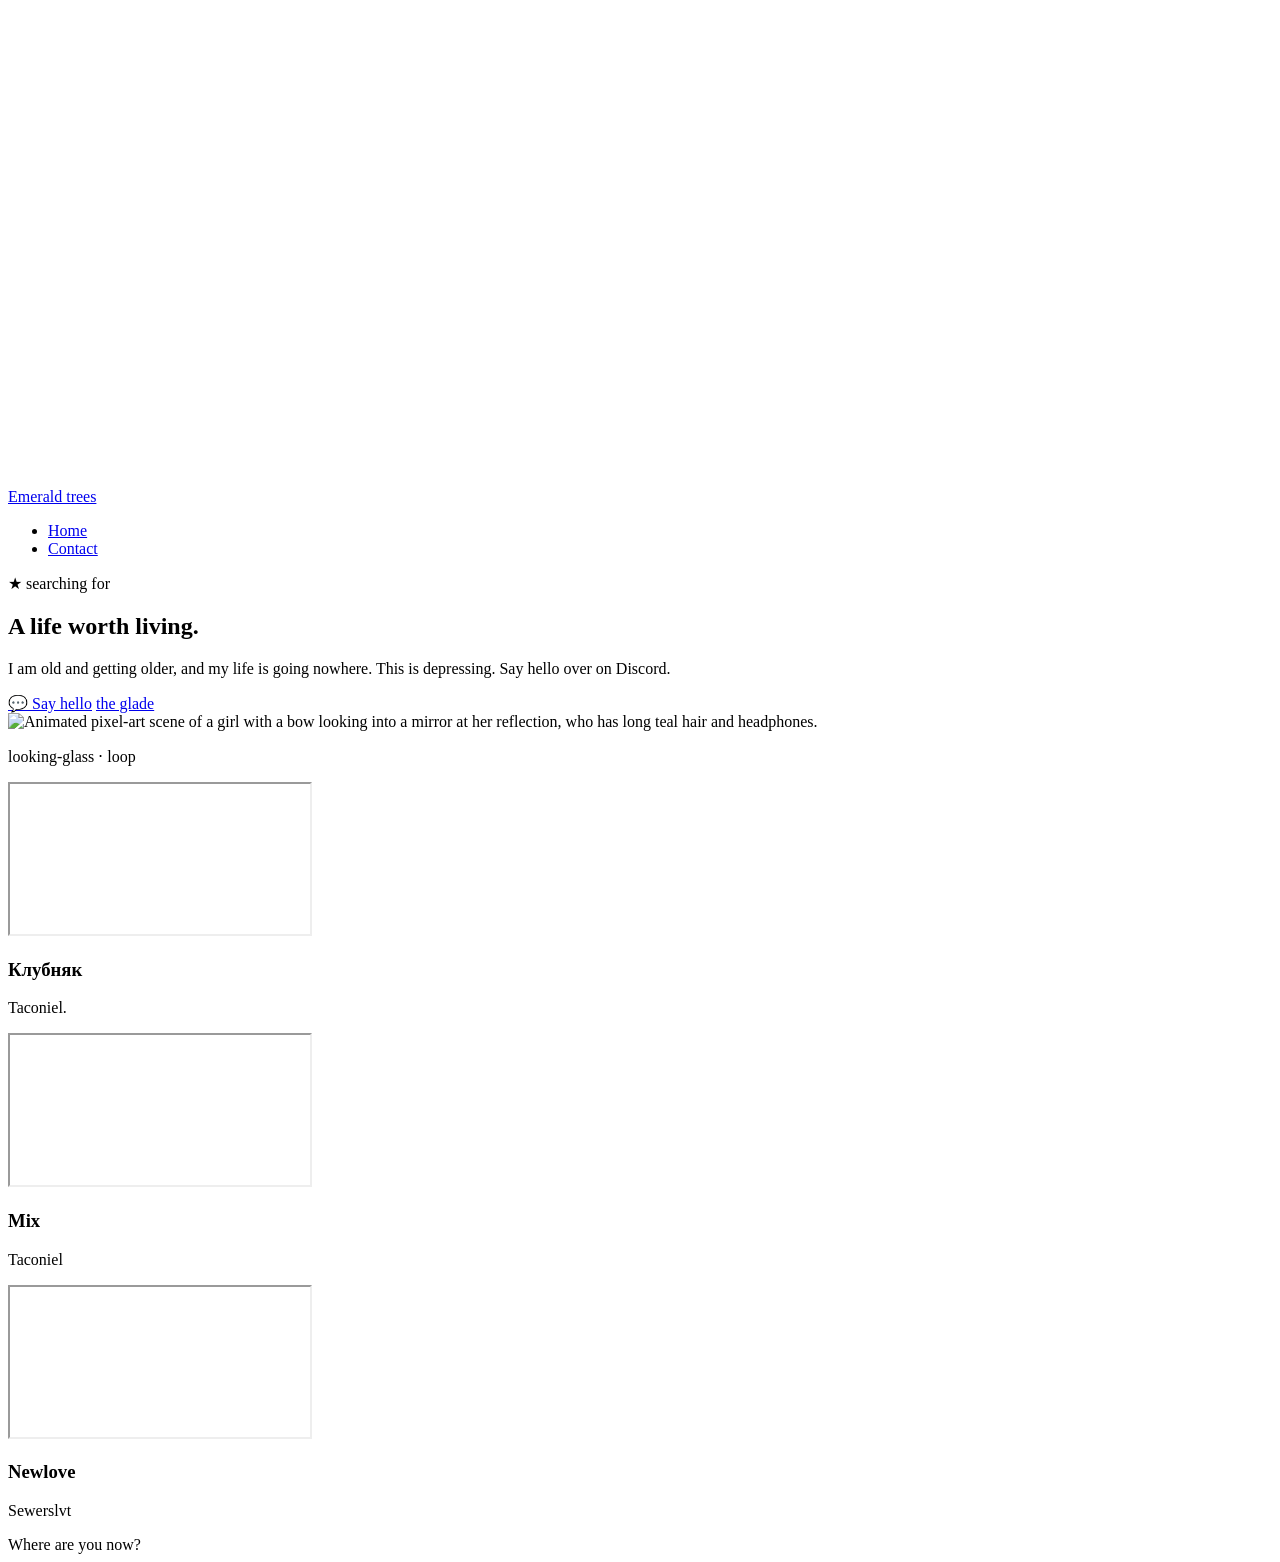
==== index.html @ ba9a1b95 "Rename floweringemeralds-site/index.html to index.html" ====
<!DOCTYPE html>
<html lang="en">
<head>
<meta charset="UTF-8" />
<meta name="viewport" content="width=device-width, initial-scale=1.0" />
<title>Flowering Emeralds ⋅ Forest Glade</title>
<meta name="description" content="A little glade on the web." />
<link rel="preconnect" href="https://fonts.googleapis.com">
<link rel="preconnect" href="https://fonts.gstatic.com" crossorigin>
<link href="https://fonts.googleapis.com/css2?family=Comfortaa:wght@500;700&family=Nunito:wght@400;600;700;800&display=swap" rel="stylesheet">
<link rel="stylesheet" href="css/style.css" />
</head>
<body>

  <div class="bokeh" aria-hidden="true">
    <div class="orb" style="width:120px;height:120px;top:8%;left:6%;animation-delay:0s;"></div>
    <div class="orb gold" style="width:70px;height:70px;top:18%;left:82%;animation-delay:2s;"></div>
    <div class="orb blue" style="width:150px;height:150px;top:60%;left:88%;animation-delay:4s;"></div>
    <div class="orb" style="width:90px;height:90px;top:75%;left:4%;animation-delay:1s;"></div>
    <div class="orb gold" style="width:50px;height:50px;top:40%;left:48%;animation-delay:3s;"></div>
  </div>

  <div class="nav-wrap">
    <nav class="nav glass">
      <a href="index.html" class="brand"><span class="leaf-dot" aria-hidden="true"></span> Emerald trees </a>
      <ul class="nav-links">
        <li><a href="index.html" class="active">Home</a></li>
        <li><a href="contact.html">Contact</a></li>
      </ul>
    </nav>
  </div>

  <main>
    <section class="hero">
      <div class="hero-copy">
        <span class="eyebrow">★ searching for</span>
        <h1 class="hero-title">A life <span class="accent">worth </span>living.</h1>
        <p class="lede">I am old and getting older, and my life is going nowhere. This is depressing. Say hello over on Discord.</p>
        <div class="btn-row">
          <a href="contact.html" class="btn btn-primary">💬 Say hello</a>
          <a href="#about" class="btn btn-ghost"> the glade </a>
        </div>
      </div>

      <div class="terrarium glass">
        <div class="frame-inner">
          <img src="assets/hero.gif" alt="Animated pixel-art scene of a girl with a bow looking into a mirror at her reflection, who has long teal hair and headphones." />
        </div>
        <span class="drop d1" aria-hidden="true"></span>
        <span class="drop d2" aria-hidden="true"></span>
        <span class="drop d3" aria-hidden="true"></span>
        <p class="terrarium-caption">looking-glass ⋅ loop</p>
      </div>
    </section>

    <section id="about" class="card-grid">
      <div class="video-card glass">
        <div class="video-frame">
          <iframe src="https://www.youtube-nocookie.com/embed/t2mep2DTFSU" title="Song 1" allow="accelerometer; autoplay; clipboard-write; encrypted-media; gyroscope; picture-in-picture" allowfullscreen loading="lazy"></iframe>
        </div>
        <h3>Клубняк</h3>
        <p>Taconiel.</p>
      </div>
      <div class="video-card glass">
        <div class="video-frame">
          <iframe src="https://www.youtube-nocookie.com/embed/NfQPfZnbhPY" title="Song 2" allow="accelerometer; autoplay; clipboard-write; encrypted-media; gyroscope; picture-in-picture" allowfullscreen loading="lazy"></iframe>
        </div>
        <h3>Mix</h3>
        <p>Taconiel</p>
      </div>
      <div class="video-card glass">
        <div class="video-frame">
          <iframe src="https://www.youtube-nocookie.com/embed/dQw4w9WgXcQ" title="Song 3" allow="accelerometer; autoplay; clipboard-write; encrypted-media; gyroscope; picture-in-picture" allowfullscreen loading="lazy"></iframe>
        </div>
        <h3>Newlove</h3>
        <p>Sewerslvt</p>
      </div>
    </section>
  </main>

  <footer>
    Where are you now?
  </footer>

</body>
</html>
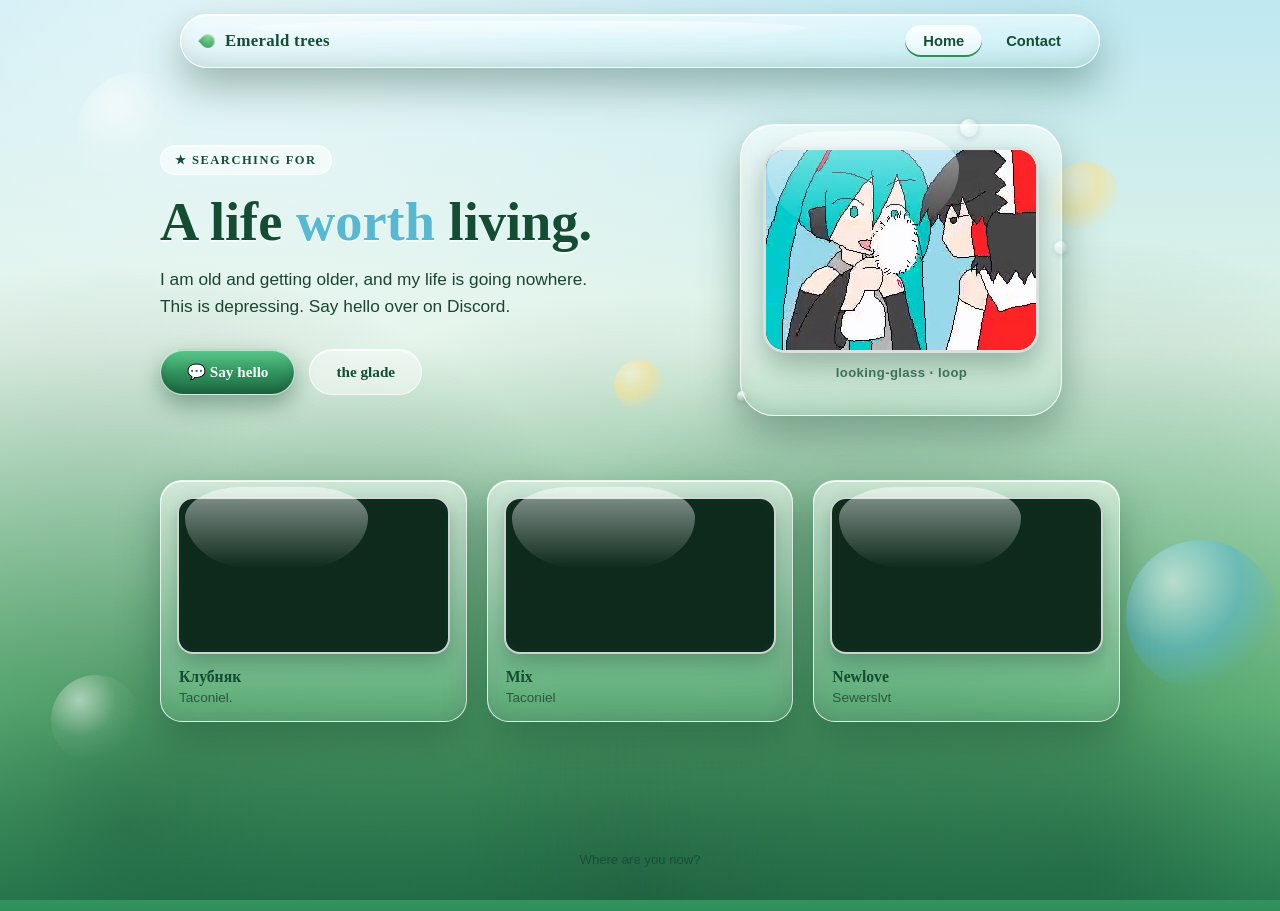
==== commit 0dfedfbb: "Update index.html" ====
--- a/index.html
+++ b/index.html
@@ -70,7 +70,7 @@
       </div>
       <div class="video-card glass">
         <div class="video-frame">
-          <iframe src="https://www.youtube-nocookie.com/embed/dQw4w9WgXcQ" title="Song 3" allow="accelerometer; autoplay; clipboard-write; encrypted-media; gyroscope; picture-in-picture" allowfullscreen loading="lazy"></iframe>
+          <iframe src="https://www.youtube-nocookie.com/embed/6fNKDEEKTQw" title="Song 3" allow="accelerometer; autoplay; clipboard-write; encrypted-media; gyroscope; picture-in-picture" allowfullscreen loading="lazy"></iframe>
         </div>
         <h3>Newlove</h3>
         <p>Sewerslvt</p>
--- a/css/style.css
+++ b/css/style.css
@@ -0,0 +1,549 @@
+/* ==========================================================================
+   Frutiger Aero — Forest Glade theme
+   Glossy glass, dew, sunbeams, deep woodland green.
+   ========================================================================== */
+
+:root {
+  /* --- color tokens --- */
+  --sky-top:      #bfe8f2;
+  --sky-bottom:   #dff3e6;
+  --forest-deep:  #144d33;
+  --forest-mid:   #2f8f5b;
+  --leaf-glow:    #7bd88f;
+  --dew-white:    #f3fff8;
+  --sun-gold:     #ffe28a;
+  --water-blue:   #58b7d1;
+  --bark-brown:   #6b4a30;
+  --text-ink:     #123322;
+
+  --glass-fill:   rgba(255, 255, 255, 0.32);
+  --glass-edge:   rgba(255, 255, 255, 0.75);
+  --glass-shadow: rgba(15, 60, 40, 0.35);
+}
+
+* { box-sizing: border-box; }
+
+html { scroll-behavior: smooth; }
+
+body {
+  margin: 0;
+  min-height: 100vh;
+  font-family: "Nunito", "Segoe UI", sans-serif;
+  color: var(--text-ink);
+  background:
+    radial-gradient(ellipse at 20% 0%, rgba(255,255,255,0.55), transparent 55%),
+    linear-gradient(180deg, var(--sky-top) 0%, var(--sky-bottom) 38%, var(--leaf-glow) 78%, var(--forest-mid) 100%);
+  overflow-x: hidden;
+  position: relative;
+}
+
+/* --- ambient forest floor texture --- */
+body::before {
+  content: "";
+  position: fixed;
+  inset: 0;
+  pointer-events: none;
+  z-index: 0;
+  background-image:
+    radial-gradient(circle at 10% 92%, rgba(20,77,51,0.55) 0, transparent 40%),
+    radial-gradient(circle at 85% 96%, rgba(20,77,51,0.5) 0, transparent 45%),
+    radial-gradient(circle at 50% 100%, rgba(20,77,51,0.6) 0, transparent 55%);
+}
+
+/* reduced motion */
+@media (prefers-reduced-motion: reduce) {
+  * { animation-duration: 0.01ms !important; animation-iteration-count: 1 !important; transition-duration: 0.01ms !important; }
+}
+
+/* ==========================================================================
+   floating bokeh / dew orbs — signature ambient layer
+   ========================================================================== */
+.bokeh {
+  position: fixed;
+  inset: 0;
+  z-index: 0;
+  pointer-events: none;
+  overflow: hidden;
+}
+
+.orb {
+  position: absolute;
+  border-radius: 50%;
+  background: radial-gradient(circle at 32% 28%, rgba(255,255,255,0.95), rgba(255,255,255,0.15) 40%, transparent 70%);
+  filter: blur(0.5px);
+  opacity: 0.55;
+  animation: drift 18s ease-in-out infinite;
+}
+
+.orb.gold { background: radial-gradient(circle at 32% 28%, #fff7d6, var(--sun-gold) 40%, transparent 75%); }
+.orb.blue { background: radial-gradient(circle at 32% 28%, #eafbff, var(--water-blue) 45%, transparent 75%); }
+
+@keyframes drift {
+  0%   { transform: translateY(0) translateX(0); }
+  50%  { transform: translateY(-40px) translateX(18px); }
+  100% { transform: translateY(0) translateX(0); }
+}
+
+/* ==========================================================================
+   glass surfaces
+   ========================================================================== */
+.glass {
+  background: linear-gradient(180deg, rgba(255,255,255,0.55), var(--glass-fill) 55%, rgba(255,255,255,0.18));
+  border: 1px solid var(--glass-edge);
+  border-radius: 26px;
+  box-shadow:
+    0 18px 40px var(--glass-shadow),
+    inset 0 1px 0 rgba(255,255,255,0.9),
+    inset 0 -18px 30px -20px rgba(20,77,51,0.25);
+  backdrop-filter: blur(14px) saturate(1.3);
+  -webkit-backdrop-filter: blur(14px) saturate(1.3);
+  position: relative;
+}
+
+.glass::after {
+  /* top gloss streak */
+  content: "";
+  position: absolute;
+  top: 6px; left: 8%;
+  width: 60%;
+  height: 34%;
+  background: linear-gradient(180deg, rgba(255,255,255,0.75), transparent);
+  border-radius: 50% 50% 60% 60% / 60% 60% 100% 100%;
+  pointer-events: none;
+  opacity: 0.7;
+}
+
+/* ==========================================================================
+   nav bar
+   ========================================================================== */
+.nav-wrap {
+  position: sticky;
+  top: 14px;
+  z-index: 20;
+  display: flex;
+  justify-content: center;
+  padding: 0 16px;
+}
+
+.nav {
+  width: min(920px, 100%);
+  display: flex;
+  align-items: center;
+  justify-content: space-between;
+  padding: 10px 20px;
+  border-radius: 999px;
+}
+
+.brand {
+  display: flex;
+  align-items: center;
+  gap: 10px;
+  font-family: "Comfortaa", cursive;
+  font-weight: 700;
+  color: var(--forest-deep);
+  letter-spacing: 0.3px;
+  text-decoration: none;
+  font-size: 1.05rem;
+}
+
+.brand .leaf-dot {
+  width: 14px;
+  height: 14px;
+  border-radius: 50% 50% 50% 0;
+  background: radial-gradient(circle at 30% 30%, var(--leaf-glow), var(--forest-mid));
+  box-shadow: inset 0 1px 2px rgba(255,255,255,0.8);
+  transform: rotate(45deg);
+}
+
+.nav-links {
+  display: flex;
+  gap: 6px;
+  list-style: none;
+  margin: 0;
+  padding: 0;
+}
+
+.nav-links a {
+  display: inline-block;
+  padding: 8px 18px;
+  border-radius: 999px;
+  text-decoration: none;
+  color: var(--forest-deep);
+  font-weight: 700;
+  font-size: 0.92rem;
+  transition: background 0.25s ease, color 0.25s ease, transform 0.2s ease;
+}
+
+.nav-links a:hover,
+.nav-links a:focus-visible {
+  background: rgba(255,255,255,0.6);
+  transform: translateY(-1px);
+}
+
+.nav-links a.active {
+  background: linear-gradient(180deg, rgba(255,255,255,0.9), rgba(255,255,255,0.4));
+  color: var(--forest-deep);
+  box-shadow: inset 0 -2px 0 var(--forest-mid);
+}
+
+/* ==========================================================================
+   layout shells
+   ========================================================================== */
+main {
+  position: relative;
+  z-index: 1;
+  max-width: 1000px;
+  margin: 0 auto;
+  padding: 60px 20px 100px;
+}
+
+.eyebrow {
+  display: inline-flex;
+  align-items: center;
+  gap: 8px;
+  font-family: "Comfortaa", cursive;
+  font-size: 0.78rem;
+  font-weight: 700;
+  letter-spacing: 1.5px;
+  text-transform: uppercase;
+  color: var(--forest-deep);
+  background: rgba(255,255,255,0.55);
+  border: 1px solid rgba(255,255,255,0.8);
+  padding: 6px 14px;
+  border-radius: 999px;
+  box-shadow: inset 0 1px 0 rgba(255,255,255,0.9);
+}
+
+h1.hero-title {
+  font-family: "Comfortaa", cursive;
+  font-weight: 700;
+  font-size: clamp(2.1rem, 5vw, 3.4rem);
+  line-height: 1.08;
+  color: var(--forest-deep);
+  margin: 18px 0 14px;
+  text-shadow: 0 2px 0 rgba(255,255,255,0.6);
+}
+
+h1.hero-title .accent {
+  color: var(--water-blue);
+}
+
+.lede {
+  font-size: 1.08rem;
+  line-height: 1.6;
+  color: #1c4430;
+  max-width: 46ch;
+  margin: 0 0 28px;
+}
+
+/* ==========================================================================
+   hero section — glass terrarium framing the gif
+   ========================================================================== */
+.hero {
+  display: grid;
+  grid-template-columns: 1.05fr 0.95fr;
+  gap: 40px;
+  align-items: center;
+  padding-top: 10px;
+}
+
+@media (max-width: 820px) {
+  .hero { grid-template-columns: 1fr; }
+}
+
+.terrarium {
+  position: relative;
+  padding: 22px;
+  border-radius: 34px;
+  justify-self: center;
+}
+
+.terrarium .frame-inner {
+  border-radius: 22px;
+  overflow: hidden;
+  border: 3px solid rgba(255,255,255,0.85);
+  box-shadow:
+    inset 0 0 0 6px rgba(20,77,51,0.15),
+    0 12px 30px rgba(15,60,40,0.35);
+  background: #0d2a1c;
+  position: relative;
+}
+
+.terrarium img {
+  display: block;
+  width: 100%;
+  max-width: 340px;
+  height: auto;
+  image-rendering: -webkit-optimize-contrast;
+}
+
+.terrarium .drop {
+  position: absolute;
+  border-radius: 50%;
+  background: radial-gradient(circle at 30% 25%, #fff, rgba(255,255,255,0.15) 60%, transparent 75%);
+  box-shadow: 0 2px 6px rgba(0,0,0,0.15);
+}
+
+.terrarium .drop.d1 { width: 18px; height: 18px; top: -6px; right: 26%; opacity: 0.9; }
+.terrarium .drop.d2 { width: 10px; height: 10px; bottom: 14px; left: -4px; opacity: 0.85; }
+.terrarium .drop.d3 { width: 13px; height: 13px; top: 40%; right: -6px; opacity: 0.8; }
+
+.terrarium-caption {
+  text-align: center;
+  margin-top: 12px;
+  font-size: 0.82rem;
+  color: var(--forest-deep);
+  font-weight: 700;
+  letter-spacing: 0.4px;
+  opacity: 0.75;
+}
+
+/* ==========================================================================
+   buttons
+   ========================================================================== */
+.btn-row {
+  display: flex;
+  gap: 14px;
+  flex-wrap: wrap;
+}
+
+.btn {
+  display: inline-flex;
+  align-items: center;
+  gap: 8px;
+  padding: 13px 26px;
+  border-radius: 999px;
+  font-family: "Comfortaa", cursive;
+  font-weight: 700;
+  font-size: 0.95rem;
+  text-decoration: none;
+  border: 1px solid rgba(255,255,255,0.7);
+  transition: transform 0.2s ease, box-shadow 0.2s ease, filter 0.2s ease;
+}
+
+.btn:active { transform: translateY(1px) scale(0.99); }
+
+.btn-primary {
+  color: var(--dew-white);
+  background: linear-gradient(180deg, #58c98a 0%, var(--forest-mid) 55%, #1f6e46 100%);
+  box-shadow:
+    inset 0 1px 0 rgba(255,255,255,0.6),
+    inset 0 -6px 10px rgba(0,0,0,0.15),
+    0 10px 22px rgba(20,77,51,0.4);
+}
+.btn-primary:hover { filter: brightness(1.06); box-shadow: inset 0 1px 0 rgba(255,255,255,0.7), inset 0 -6px 10px rgba(0,0,0,0.15), 0 12px 26px rgba(20,77,51,0.5); }
+
+.btn-ghost {
+  color: var(--forest-deep);
+  background: rgba(255,255,255,0.45);
+  box-shadow: inset 0 1px 0 rgba(255,255,255,0.8);
+}
+.btn-ghost:hover { background: rgba(255,255,255,0.65); }
+
+/* ==========================================================================
+   feature / info cards
+   ========================================================================== */
+.card-grid {
+  display: grid;
+  grid-template-columns: repeat(3, 1fr);
+  gap: 20px;
+  margin-top: 64px;
+}
+
+@media (max-width: 760px) {
+  .card-grid { grid-template-columns: 1fr; }
+}
+
+.card {
+  padding: 24px 22px;
+  border-radius: 22px;
+}
+
+.card .card-icon {
+  width: 42px;
+  height: 42px;
+  border-radius: 12px;
+  display: grid;
+  place-items: center;
+  margin-bottom: 14px;
+  background: linear-gradient(180deg, rgba(255,255,255,0.8), rgba(255,255,255,0.25));
+  box-shadow: inset 0 1px 0 rgba(255,255,255,0.9), 0 6px 14px rgba(20,77,51,0.2);
+  font-size: 1.2rem;
+}
+
+.card h3 {
+  font-family: "Comfortaa", cursive;
+  margin: 0 0 8px;
+  font-size: 1.05rem;
+  color: var(--forest-deep);
+}
+
+.card p {
+  margin: 0;
+  font-size: 0.92rem;
+  line-height: 1.55;
+  color: #204a34;
+}
+
+/* ==========================================================================
+   video / song cards
+   ========================================================================== */
+.video-card {
+  padding: 16px;
+  border-radius: 22px;
+}
+
+.video-frame {
+  position: relative;
+  width: 100%;
+  padding-top: 56.25%; /* 16:9 */
+  border-radius: 16px;
+  overflow: hidden;
+  border: 2px solid rgba(255,255,255,0.8);
+  box-shadow:
+    inset 0 0 0 4px rgba(20,77,51,0.12),
+    0 8px 20px rgba(15,60,40,0.3);
+  background: #0d2a1c;
+}
+
+.video-frame iframe {
+  position: absolute;
+  inset: 0;
+  width: 100%;
+  height: 100%;
+  border: 0;
+}
+
+.video-card h3 {
+  font-family: "Comfortaa", cursive;
+  margin: 14px 2px 4px;
+  font-size: 0.98rem;
+  color: var(--forest-deep);
+}
+
+.video-card p {
+  margin: 0 2px;
+  font-size: 0.85rem;
+  color: #204a34;
+  opacity: 0.85;
+}
+
+/* ==========================================================================
+   contact page
+   ========================================================================== */
+.contact-wrap {
+  display: flex;
+  justify-content: center;
+  padding-top: 30px;
+}
+
+.contact-card {
+  width: min(480px, 100%);
+  padding: 40px 36px 36px;
+  border-radius: 30px;
+  text-align: center;
+}
+
+.contact-icon {
+  width: 84px;
+  height: 84px;
+  margin: 0 auto 18px;
+  border-radius: 50%;
+  display: grid;
+  place-items: center;
+  background: radial-gradient(circle at 32% 28%, #ffffff, var(--water-blue) 65%, #2c7a94 100%);
+  box-shadow:
+    inset 0 2px 4px rgba(255,255,255,0.8),
+    0 10px 24px rgba(20,77,51,0.3);
+}
+
+.contact-icon svg { width: 44px; height: 44px; }
+
+.contact-card h1 {
+  font-family: "Comfortaa", cursive;
+  font-size: 1.7rem;
+  color: var(--forest-deep);
+  margin: 0 0 8px;
+}
+
+.contact-card .sub {
+  font-size: 0.95rem;
+  color: #1c4430;
+  margin: 0 0 26px;
+  line-height: 1.5;
+}
+
+.discord-pill {
+  display: flex;
+  align-items: center;
+  justify-content: space-between;
+  gap: 12px;
+  padding: 14px 18px;
+  border-radius: 999px;
+  background: linear-gradient(180deg, rgba(255,255,255,0.85), rgba(255,255,255,0.35));
+  border: 1px solid rgba(255,255,255,0.9);
+  box-shadow: inset 0 1px 0 rgba(255,255,255,0.9), 0 8px 18px rgba(20,77,51,0.18);
+  margin-bottom: 18px;
+}
+
+.discord-pill .handle {
+  font-family: "Comfortaa", cursive;
+  font-weight: 700;
+  color: var(--forest-deep);
+  font-size: 1rem;
+  letter-spacing: 0.2px;
+}
+
+.discord-pill .label {
+  font-size: 0.68rem;
+  text-transform: uppercase;
+  letter-spacing: 1px;
+  color: #2c7a94;
+  font-weight: 700;
+  display: block;
+  margin-bottom: 2px;
+}
+
+.copy-btn {
+  border: none;
+  cursor: pointer;
+  font-family: "Nunito", sans-serif;
+  font-weight: 800;
+  font-size: 0.78rem;
+  color: var(--dew-white);
+  background: linear-gradient(180deg, #58c98a, var(--forest-mid));
+  padding: 9px 16px;
+  border-radius: 999px;
+  box-shadow: inset 0 1px 0 rgba(255,255,255,0.5), 0 6px 14px rgba(20,77,51,0.35);
+  transition: transform 0.15s ease, filter 0.15s ease;
+  white-space: nowrap;
+}
+.copy-btn:hover { filter: brightness(1.07); }
+.copy-btn:active { transform: scale(0.96); }
+
+.copy-note {
+  min-height: 18px;
+  font-size: 0.8rem;
+  color: var(--forest-deep);
+  font-weight: 700;
+}
+
+/* ==========================================================================
+   footer
+   ========================================================================== */
+footer {
+  position: relative;
+  z-index: 1;
+  text-align: center;
+  padding: 30px 20px 44px;
+  font-size: 0.82rem;
+  color: #1c4430;
+  opacity: 0.75;
+}
+
+/* focus visibility */
+a:focus-visible,
+button:focus-visible {
+  outline: 3px solid var(--water-blue);
+  outline-offset: 2px;
+}
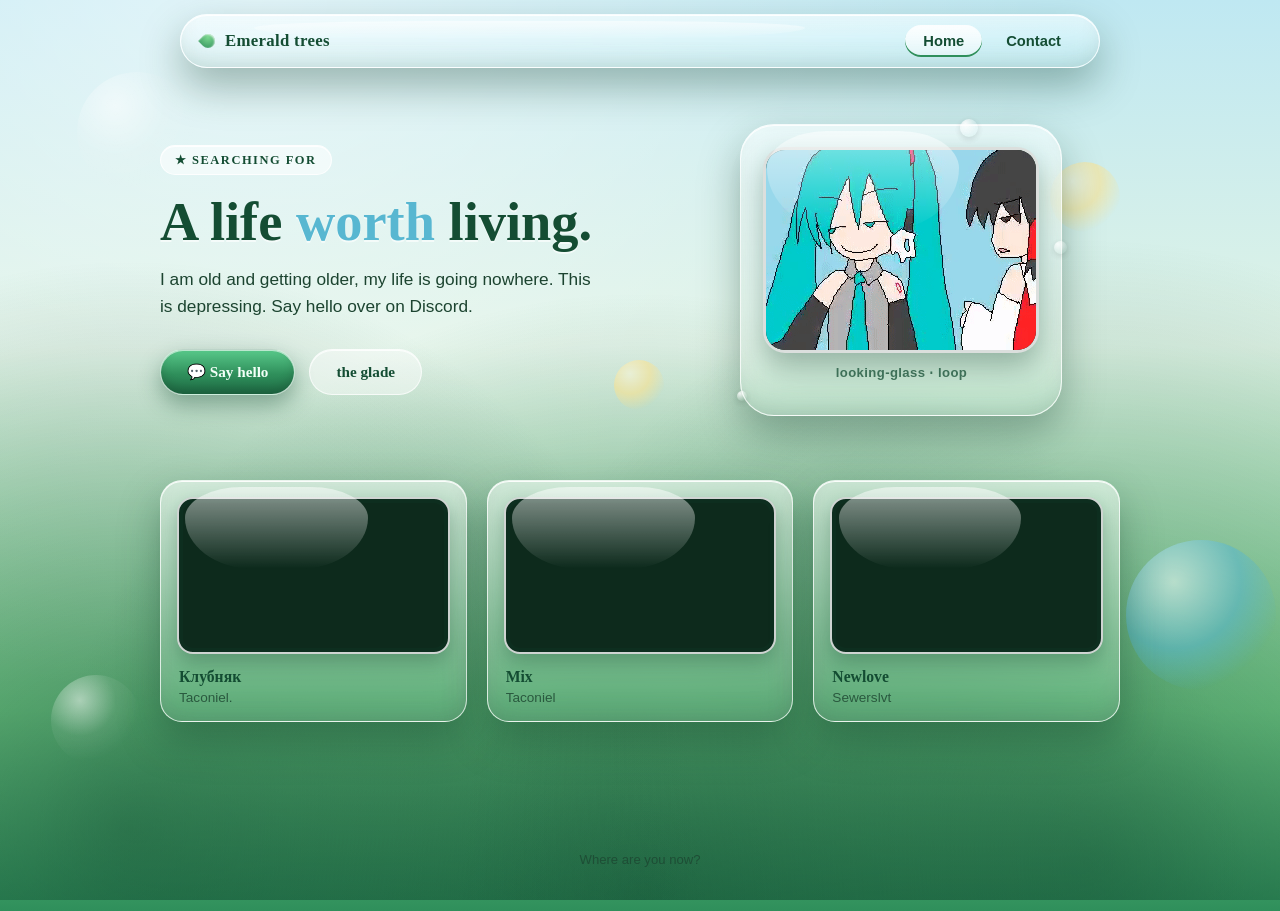
==== commit 5030dea8: "Update index.html" ====
--- a/index.html
+++ b/index.html
@@ -35,7 +35,7 @@
       <div class="hero-copy">
         <span class="eyebrow">★ searching for</span>
         <h1 class="hero-title">A life <span class="accent">worth </span>living.</h1>
-        <p class="lede">I am old and getting older, and my life is going nowhere. This is depressing. Say hello over on Discord.</p>
+        <p class="lede">I am old and getting older, my life is going nowhere. This is depressing. Say hello over on Discord.</p>
         <div class="btn-row">
           <a href="contact.html" class="btn btn-primary">💬 Say hello</a>
           <a href="#about" class="btn btn-ghost"> the glade </a>
